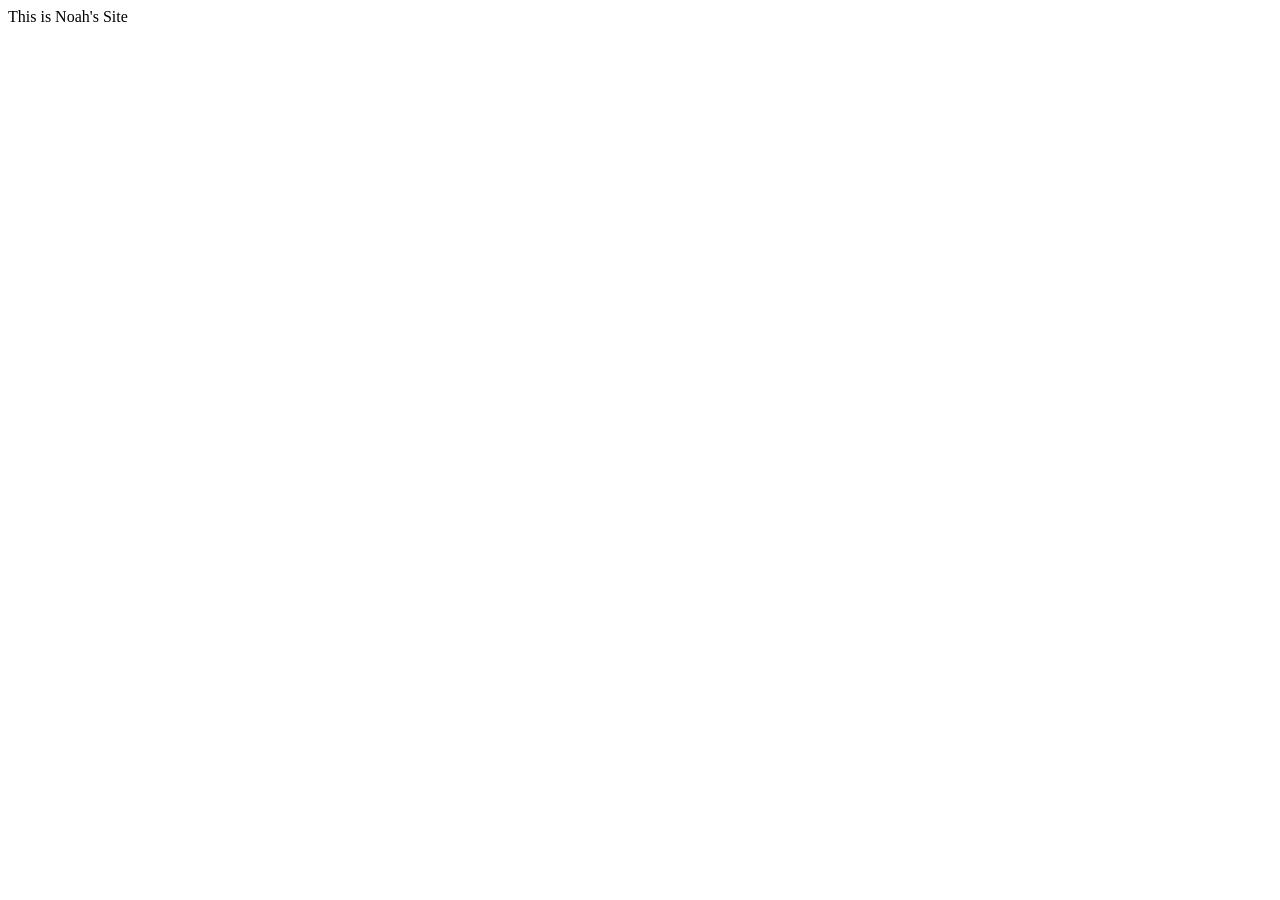
==== index.html @ 2c7a5790 "Made the index and styles files." ====
<!DOCTYPE html>
<html lang="en">
<head>
    <meta charset="UTF-8">
    <meta name="viewport" content="width=device-width, initial-scale=1.0">
    <title>Document</title>
</head>
<body>
    This is Noah's Site
</body>
</html>
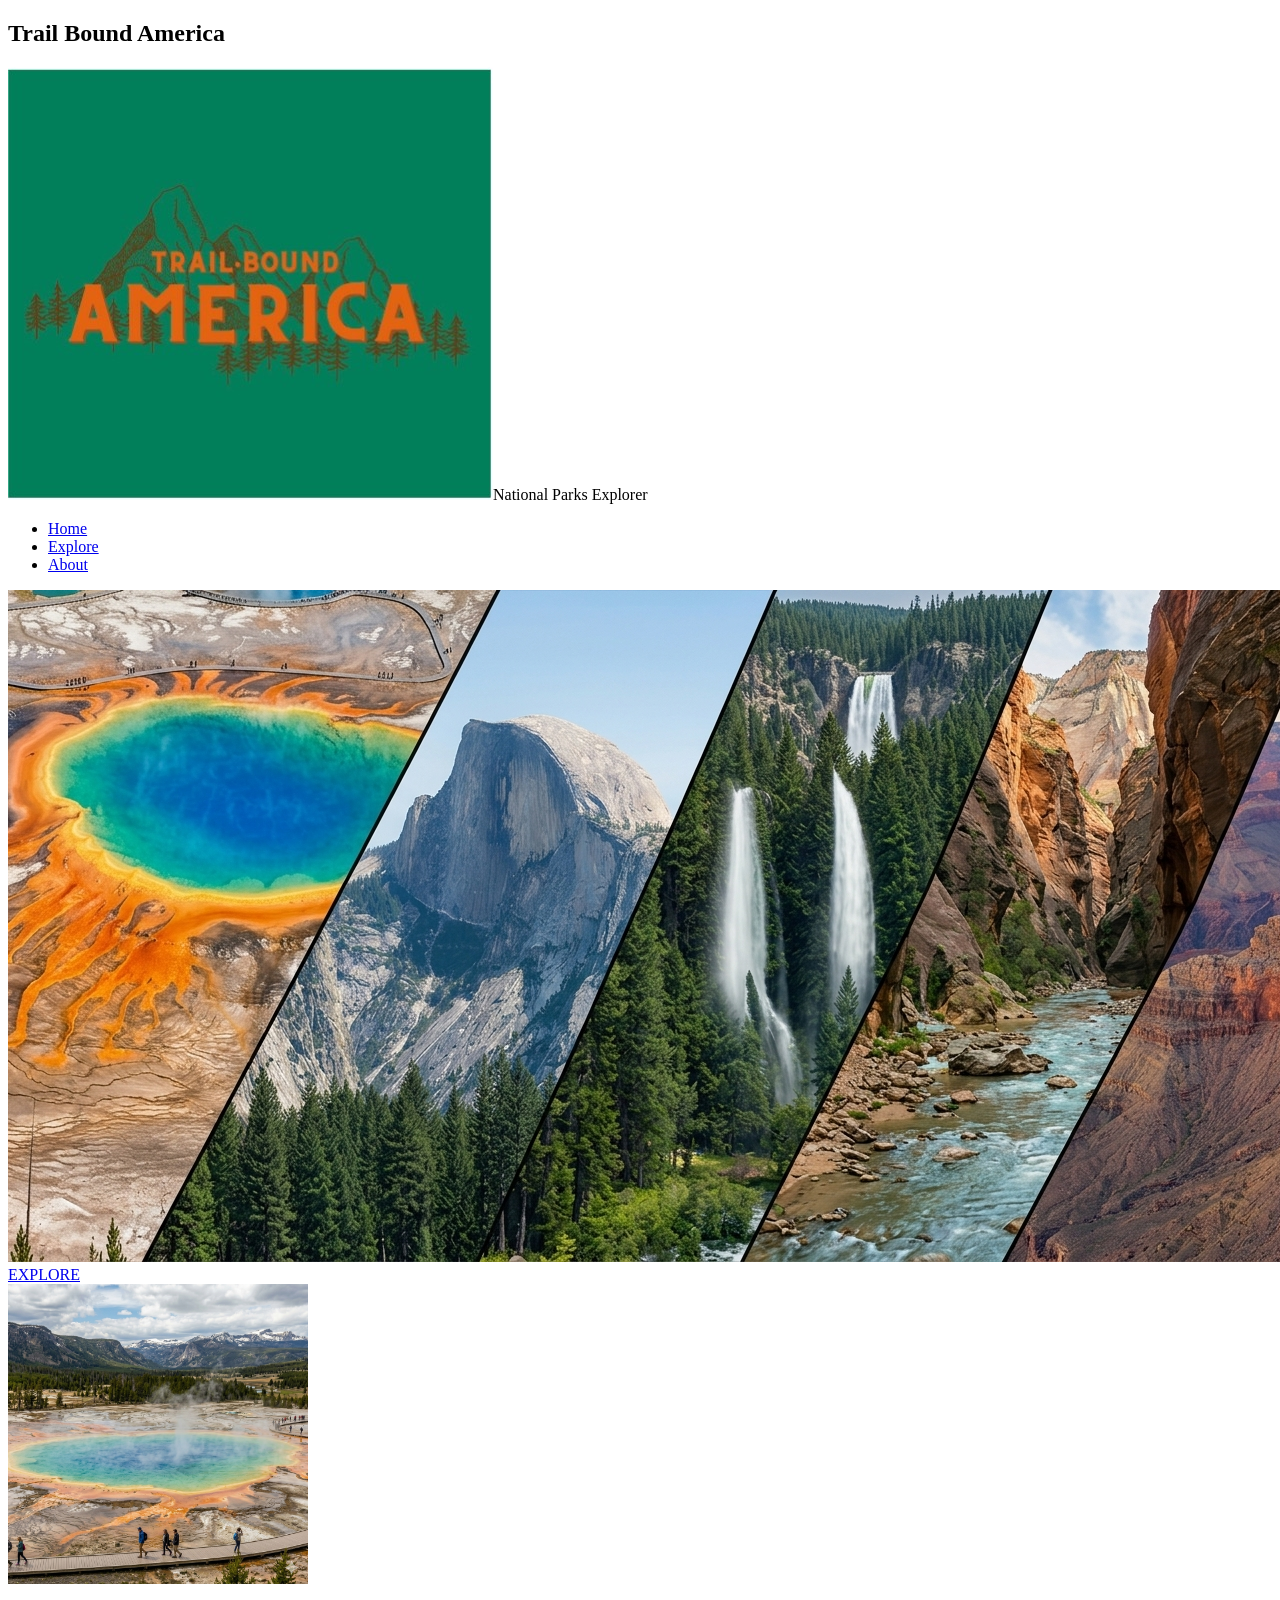
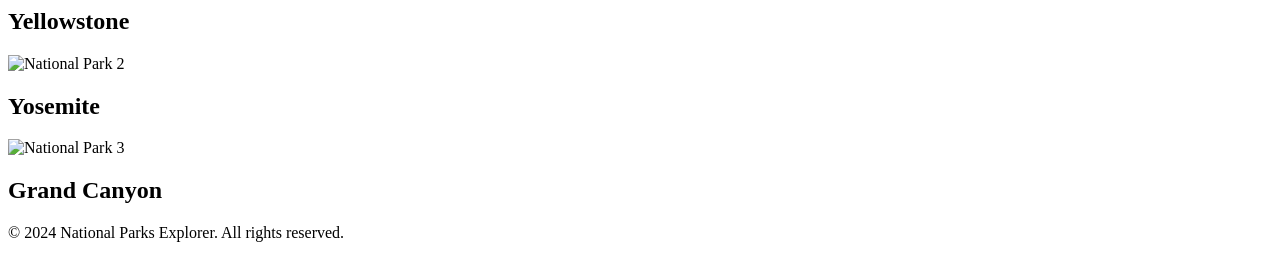
==== commit 89b1734d: "Basic HTML" ====
--- a/index.html
+++ b/index.html
@@ -1,11 +1,58 @@
+
 <!DOCTYPE html>
 <html lang="en">
 <head>
     <meta charset="UTF-8">
     <meta name="viewport" content="width=device-width, initial-scale=1.0">
     <title>Document</title>
+    <link rel="stylesheet" href="styles.css">
 </head>
 <body>
-    This is Noah's Site
+    <header>
+        <nav>
+            <h1> Trail Bound America</h1>
+            <div class="logo">
+                <img src="images/whittacre logo.jpg" alt="National Parks Explorer Logo">National Parks Explorer</img>
+
+            </div>
+                
+            <ul class="nav-links">
+                <li><a href="index.html">Home</a></li>
+                <li><a href="explore.html">Explore</a></li>
+                <li><a href="about.html">About</a></li>
+            </ul>
+        </nav>
+    </header>
+      <div id="hero">
+        <div id="hero-box">
+            <img id="hero-image" src="images/hero.png" alt="National Parks Side by Side">  
+        </div>
+        <section id="hero-msg"> 
+            <div class="button-box">
+                <a href="explore.html" class="hero-button" id="link1">EXPLORE</a>
+            </div>
+        </section>
+        </div>
+
+     <main class="home-grid">
+         <section class="np1-card">
+            <img class="card-img" src="images/yellowstone image.png" alt="National Park 1" width ="300" height="300">
+            <h2>Yellowstone</h2>
+            </section>
+    <section class="np2-card">
+        <img class="card-img" src="images/yosemite image.png" alt="National Park 2" width="300" height="300">
+        <h2>Yosemite</h2>
+    </section>
+    <section class="np3-card">
+        <img class="card-img" src="images/grand canyon image.png" alt="National Park 3" width="300" height="300">
+        <h2>Grand Canyon</h2>
+    </section>
+    </main>
+    <footer>
+        <p>&copy; 2024 National Parks Explorer. All rights reserved.</p>
+    </footer>
+
+
 </body>
+
 </html>
--- a/styles.css
+++ b/styles.css
@@ -0,0 +1,30 @@
+#Parks {
+    font-family: 'Arial', sans-serif;
+    background-color: #f0f8ff;
+    color: #333;
+    padding: 20px;
+    display: grid;
+    grid-template-columns: 1fr 1fr 1fr;
+    gap: 20px;
+}
+.park1 {
+    grid-column: 1/2;
+    gap: 10px;
+    background-color: #e0f7fa;
+    padding: 10px;
+    border-radius: 5px;
+}
+.park2 {
+    grid-column: 2/3;
+    gap: 10px;
+    background-color: #e0f7fa;
+    padding: 10px;
+    border-radius: 5px;
+}
+.park3 {
+    grid-column: 3/4;
+    gap: 10px;
+    background-color: #e0f7fa;
+    padding: 10px;
+    border-radius: 5px;
+}   
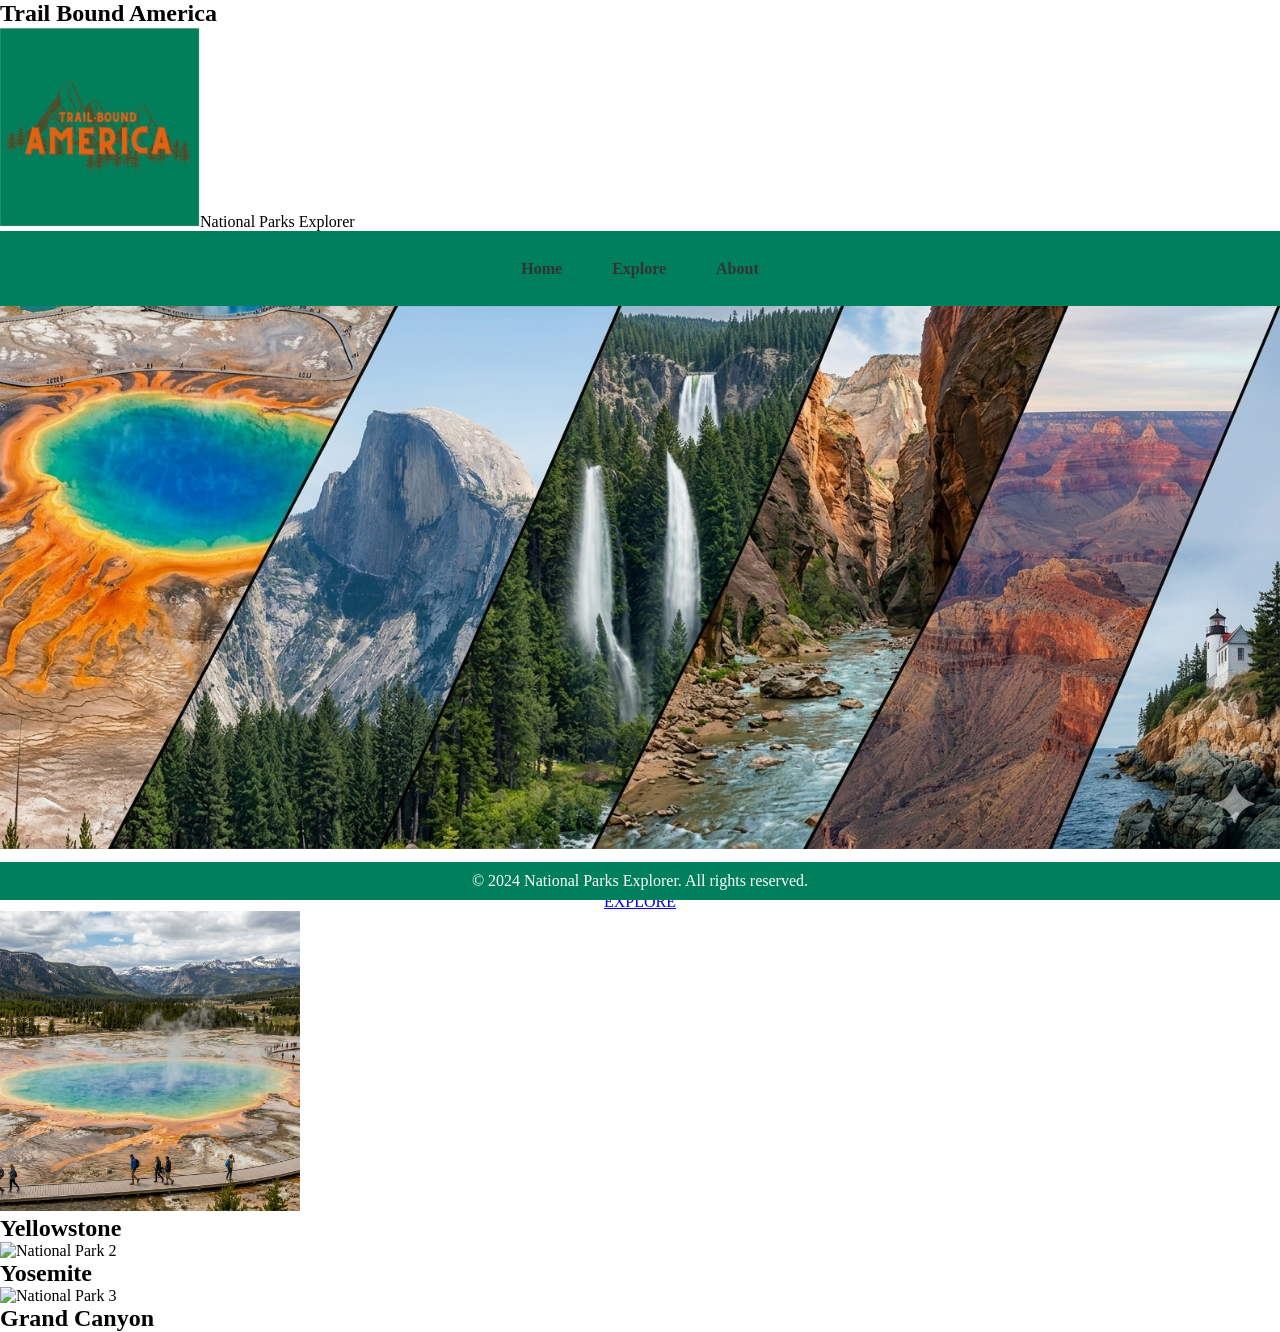
==== commit 67792833: "2nd commit" ====
--- a/index.html
+++ b/index.html
@@ -8,11 +8,12 @@
     <link rel="stylesheet" href="styles.css">
 </head>
 <body>
+    <div id="wrapper">
     <header>
         <nav>
             <h1> Trail Bound America</h1>
             <div class="logo">
-                <img src="images/whittacre logo.jpg" alt="National Parks Explorer Logo">National Parks Explorer</img>
+                <img src="images/whittacre logo.jpg" alt="National Parks Explorer Logo" width="200" height="200">National Parks Explorer
 
             </div>
                 
@@ -51,7 +52,7 @@
     <footer>
         <p>&copy; 2024 National Parks Explorer. All rights reserved.</p>
     </footer>
-
+    </div>
 
 </body>
 
--- a/styles.css
+++ b/styles.css
@@ -1,3 +1,12 @@
+* {
+    box-sizing: border-box;
+    margin: 0;
+    padding: 0; 
+}
+
+
+
+
 #Parks {
     font-family: 'Arial', sans-serif;
     background-color: #f0f8ff;
@@ -27,4 +36,70 @@
     background-color: #e0f7fa;
     padding: 10px;
     border-radius: 5px;
-}   +}   
+#hero-image {
+    width: 100%;
+    height: auto;
+    margin-bottom: 20px;
+}
+
+.nav-links {
+    display: flex;
+    justify-content: center;
+    gap: 50px;
+    list-style: none;
+    margin-bottom: 0%;
+    margin-top: 0%;
+    background-color: #007F5C;
+    height: 75px;
+    align-items: center;
+    width: 100%;
+}
+.nav-links a {
+    text-decoration: none;
+    color: #333;
+    font-weight: bold;
+    transition: background-color 0.3s ease;
+    justify-self: center;
+    height: 100%;
+}
+.nav-links a:hover {    background-color: #333;
+    color: #fff;
+    height: 100%;
+}   
+
+.button-box {
+    text-align: center;
+    margin-top: 20px;
+   
+}.button-box button {
+    background-color: #333;
+    color: #fff;
+    border: none;
+    padding: 10px 20px;
+    border-radius: 5px;
+    cursor: pointer;
+    transition: background-color 0.3s ease;
+}
+.button-box button:hover {
+    background-color: #555;
+
+}
+
+#logo {
+    display: block;
+    margin: 0 auto 20px auto;
+    width: 50px;
+    height: 50px;
+    float: left;
+}
+
+footer {
+    background-color: #007F5C;
+    color: #fff;
+    text-align: center;
+    padding: 10px 0;
+    position: fixed;
+    bottom: 0;
+    width: 100%;
+}
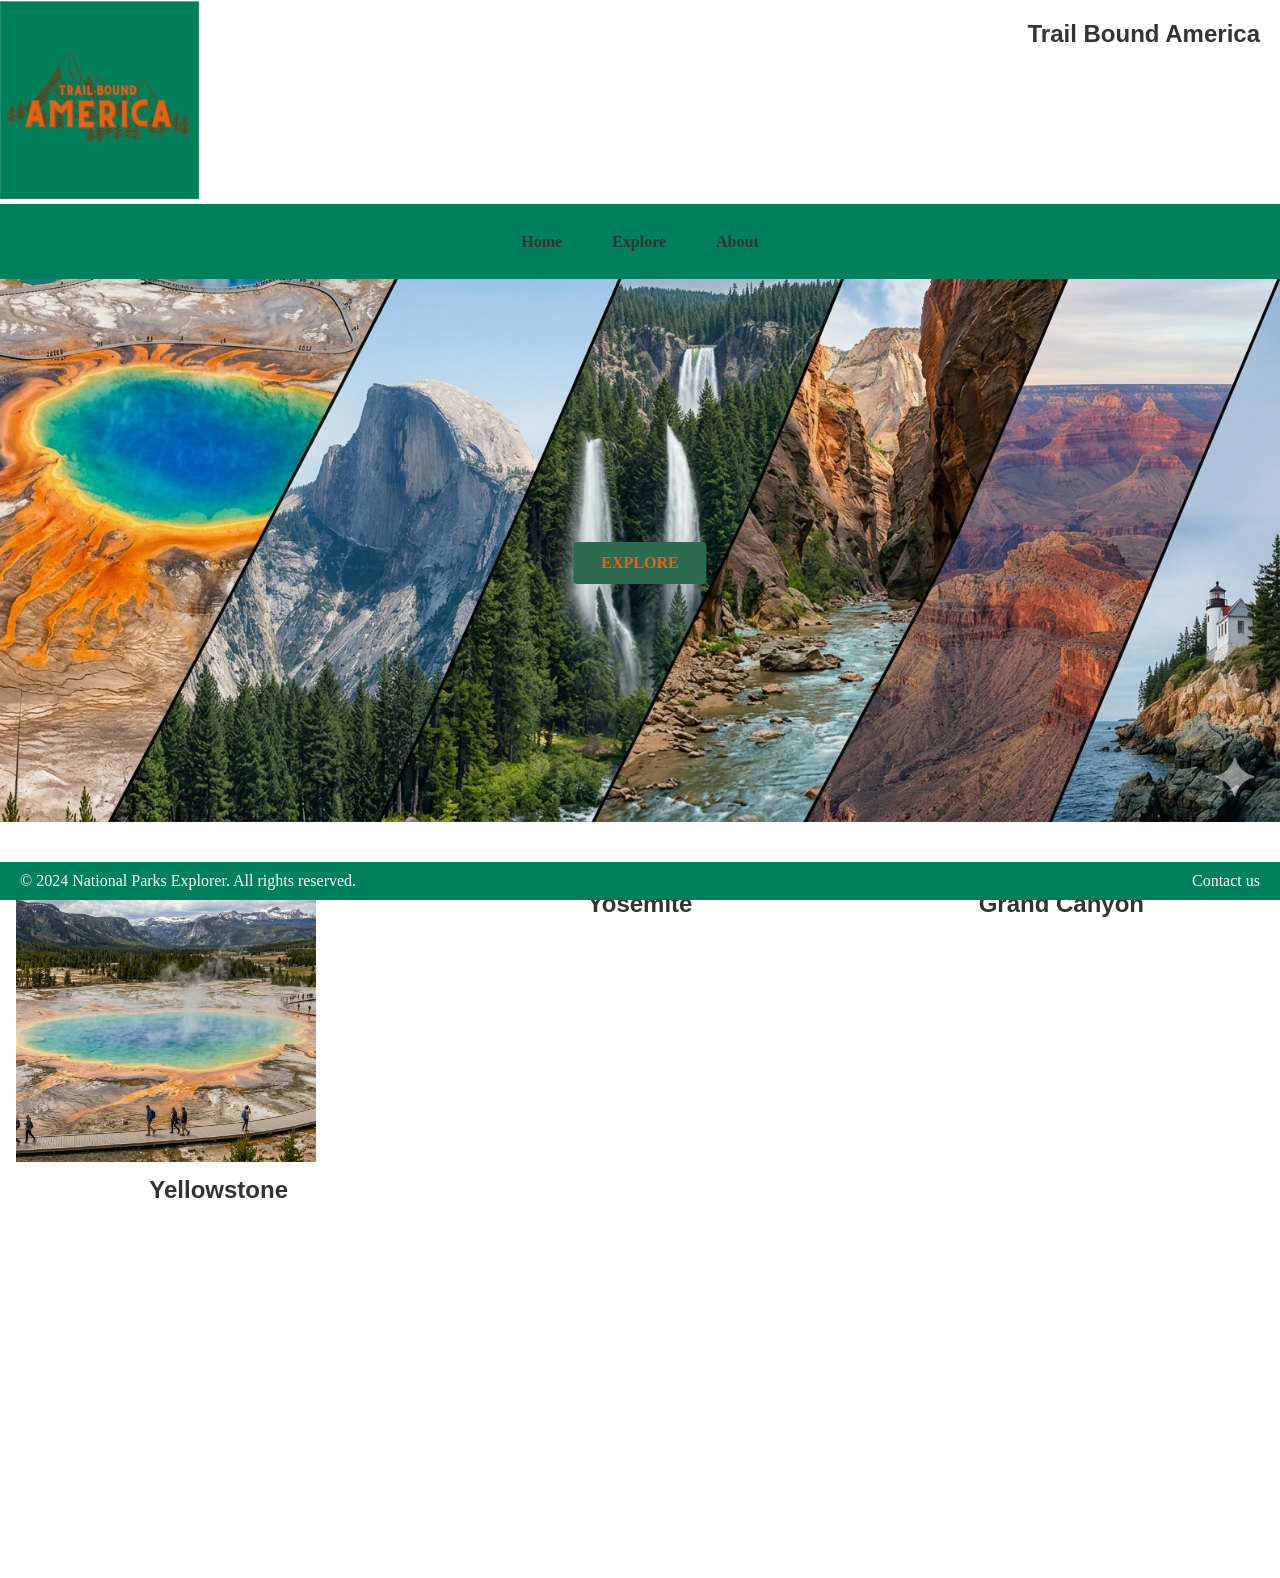
==== commit bc4a94c4: "Added button and grid functionality" ====
--- a/index.html
+++ b/index.html
@@ -11,9 +11,9 @@
     <div id="wrapper">
     <header>
         <nav>
-            <h1> Trail Bound America</h1>
+            <h1 id="main-text"> Trail Bound America</h1>
             <div class="logo">
-                <img src="images/whittacre logo.jpg" alt="National Parks Explorer Logo" width="200" height="200">National Parks Explorer
+                <img src="images/whittacre logo.jpg" alt="National Parks Explorer Logo" width="200" height="200">
 
             </div>
                 
@@ -25,32 +25,30 @@
         </nav>
     </header>
       <div id="hero">
-        <div id="hero-box">
+        <div class="hero-box">
             <img id="hero-image" src="images/hero.png" alt="National Parks Side by Side">  
+             <a href="explore.html" class="hero-button" id="link1">EXPLORE</a>
         </div>
-        <section id="hero-msg"> 
-            <div class="button-box">
-                <a href="explore.html" class="hero-button" id="link1">EXPLORE</a>
-            </div>
-        </section>
+       
         </div>
 
      <main class="home-grid">
          <section class="np1-card">
             <img class="card-img" src="images/yellowstone image.png" alt="National Park 1" width ="300" height="300">
-            <h2>Yellowstone</h2>
+            <h2 id="np1-text">Yellowstone</h2>
             </section>
     <section class="np2-card">
         <img class="card-img" src="images/yosemite image.png" alt="National Park 2" width="300" height="300">
-        <h2>Yosemite</h2>
+        <h2 id="np2-text">Yosemite</h2>
     </section>
     <section class="np3-card">
         <img class="card-img" src="images/grand canyon image.png" alt="National Park 3" width="300" height="300">
-        <h2>Grand Canyon</h2>
+        <h2 id="np3-text">Grand Canyon</h2>
     </section>
     </main>
     <footer>
-        <p>&copy; 2024 National Parks Explorer. All rights reserved.</p>
+        <p id="footer-text-left">&copy; 2024 National Parks Explorer. All rights reserved.</p>
+        <p id="footer-text-right">Contact us</p>
     </footer>
     </div>
 
--- a/styles.css
+++ b/styles.css
@@ -17,14 +17,16 @@
     gap: 20px;
 }
 .park1 {
-    grid-column: 1/2;
     gap: 10px;
     background-color: #e0f7fa;
     padding: 10px;
     border-radius: 5px;
+    grid-column: 1/2;
+    grid-row: 2/3;
 }
 .park2 {
     grid-column: 2/3;
+    grid-row: 2/3;
     gap: 10px;
     background-color: #e0f7fa;
     padding: 10px;
@@ -32,6 +34,7 @@
 }
 .park3 {
     grid-column: 3/4;
+    grid-row: 2/3;
     gap: 10px;
     background-color: #e0f7fa;
     padding: 10px;
@@ -41,6 +44,7 @@
     width: 100%;
     height: auto;
     margin-bottom: 20px;
+    position: relative;
 }
 
 .nav-links {
@@ -71,6 +75,10 @@
 .button-box {
     text-align: center;
     margin-top: 20px;
+    position: absolute;
+    top: 50%;
+    left: 50%;
+    transform: translate(-50%, -50%);
    
 }.button-box button {
     background-color: #333;
@@ -83,6 +91,8 @@
 }
 .button-box button:hover {
     background-color: #555;
+    text-align: center;
+    margin-top: 20px;
 
 }
 
@@ -93,6 +103,14 @@
     height: 50px;
     float: left;
 }
+#main-text {
+    font-family: 'Montserrat', sans-serif;
+    color: #333;
+    float: right;
+    margin-top: 100px;
+    margin-right: 20px;
+
+}
 
 footer {
     background-color: #007F5C;
@@ -102,4 +120,52 @@
     position: fixed;
     bottom: 0;
     width: 100%;
+}
+.hero-box {
+  position: relative;
+}
+
+.hero-button {
+  position: absolute;
+  top: 50%;
+  left: 50%;
+  transform: translate(-50%, -50%); 
+  
+  background-color: #2D6A4F;
+  padding: 12px 28px;
+  text-decoration: none;
+  color: #E36414; 
+  font-weight: bold;
+  border-radius: 4px;
+}
+
+#main-text {
+    font-family: 'Montserrat', sans-serif;
+    color: #333;
+    text-align: center;
+    margin-top: 20px;
+}
+
+main {
+    display: grid;
+    grid-template-columns: repeat(3, 1fr);
+    grid-template-rows: repeat(2, 1fr);
+    gap: 16px;
+    padding: 16px;
+}
+
+#np1-text, #np2-text, #np3-text {
+    font-family: 'Arial', sans-serif;
+    color: #333;
+    text-align: center;
+    margin-top: 10px;
+}
+
+#footer-text-left {
+    float: left;
+    margin-left: 20px;
+}
+#footer-text-right {
+    float: right;
+    margin-right: 20px;
 }
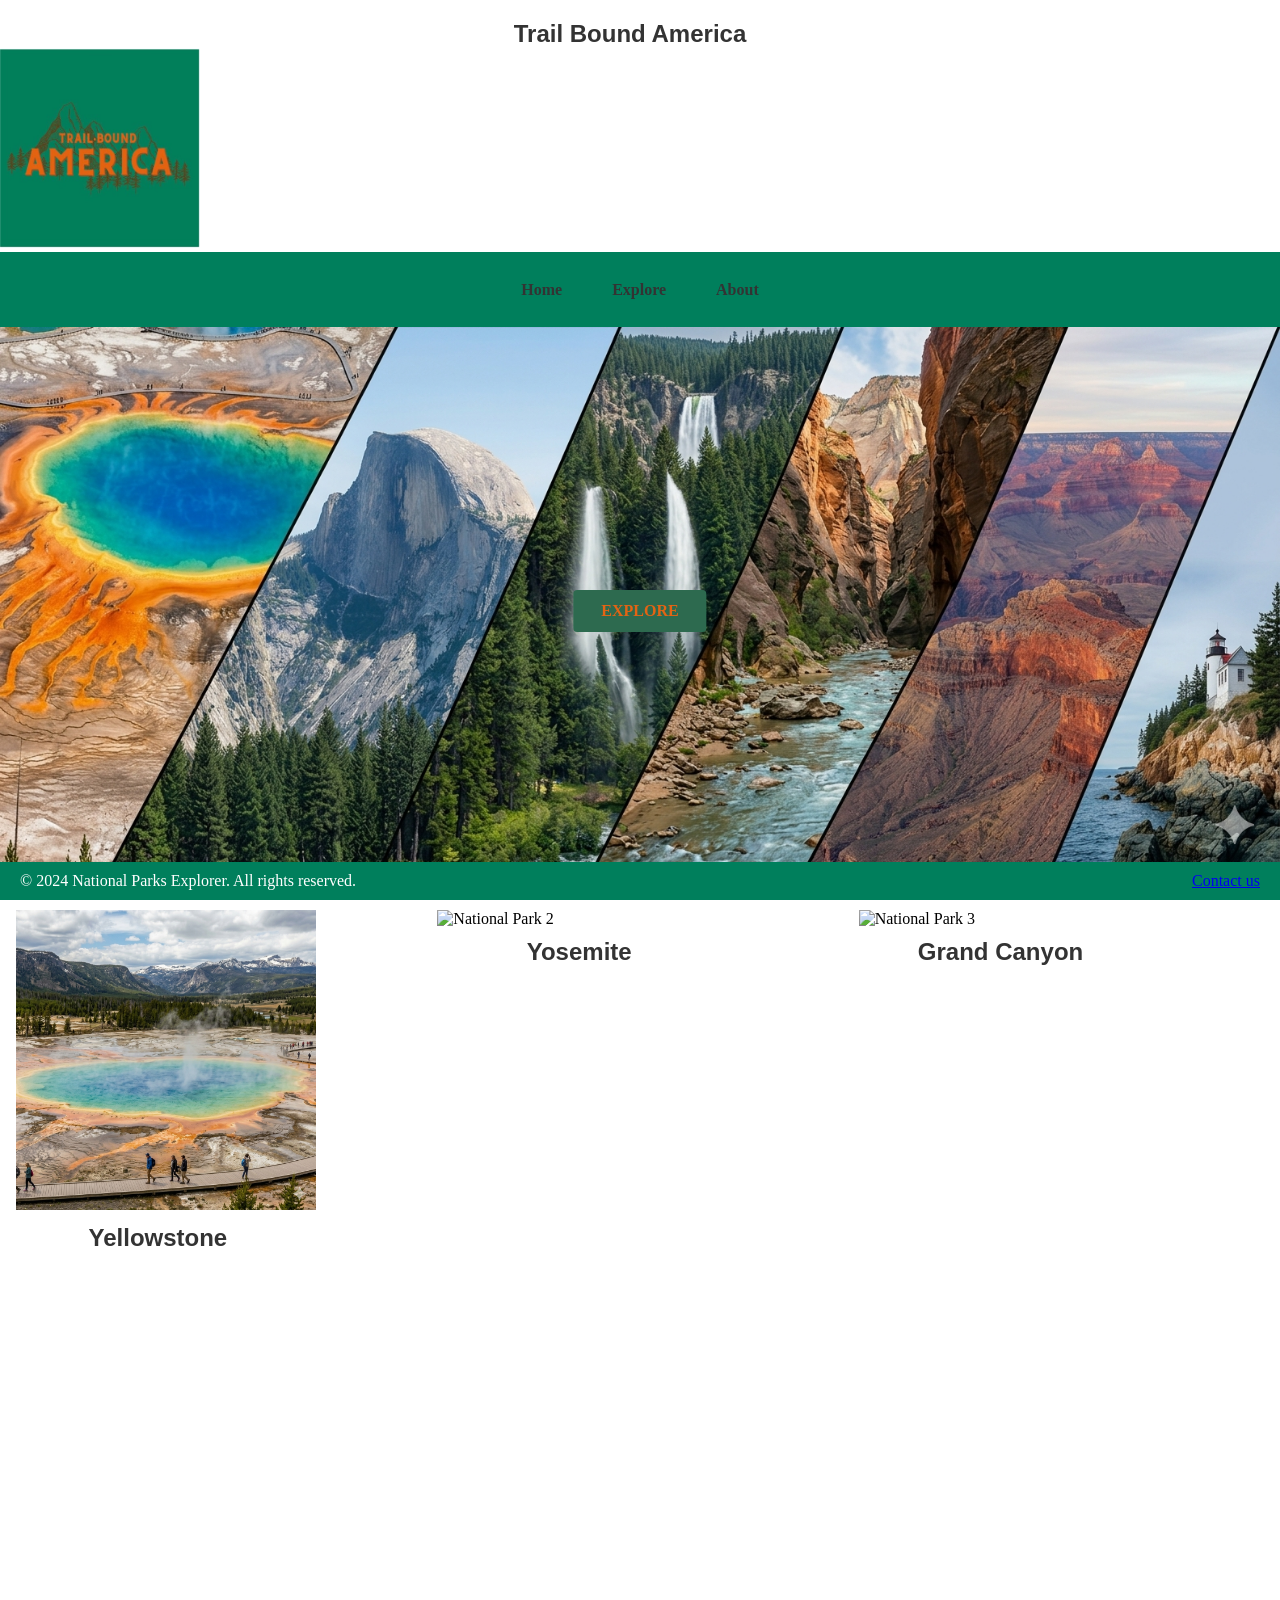
==== commit 07e3d042: "Minor commits" ====
--- a/index.html
+++ b/index.html
@@ -48,7 +48,7 @@
     </main>
     <footer>
         <p id="footer-text-left">&copy; 2024 National Parks Explorer. All rights reserved.</p>
-        <p id="footer-text-right">Contact us</p>
+        <a href="#.html" id="footer-text-right">Contact us</a>
     </footer>
     </div>
 
--- a/styles.css
+++ b/styles.css
@@ -106,9 +106,12 @@
 #main-text {
     font-family: 'Montserrat', sans-serif;
     color: #333;
-    float: right;
+    float: none;
     margin-top: 100px;
     margin-right: 20px;
+    display: flex;
+    justify-content: center;
+    align-items: center;
 
 }
 
@@ -159,6 +162,7 @@
     color: #333;
     text-align: center;
     margin-top: 10px;
+    margin-right: 30%;
 }
 
 #footer-text-left {
